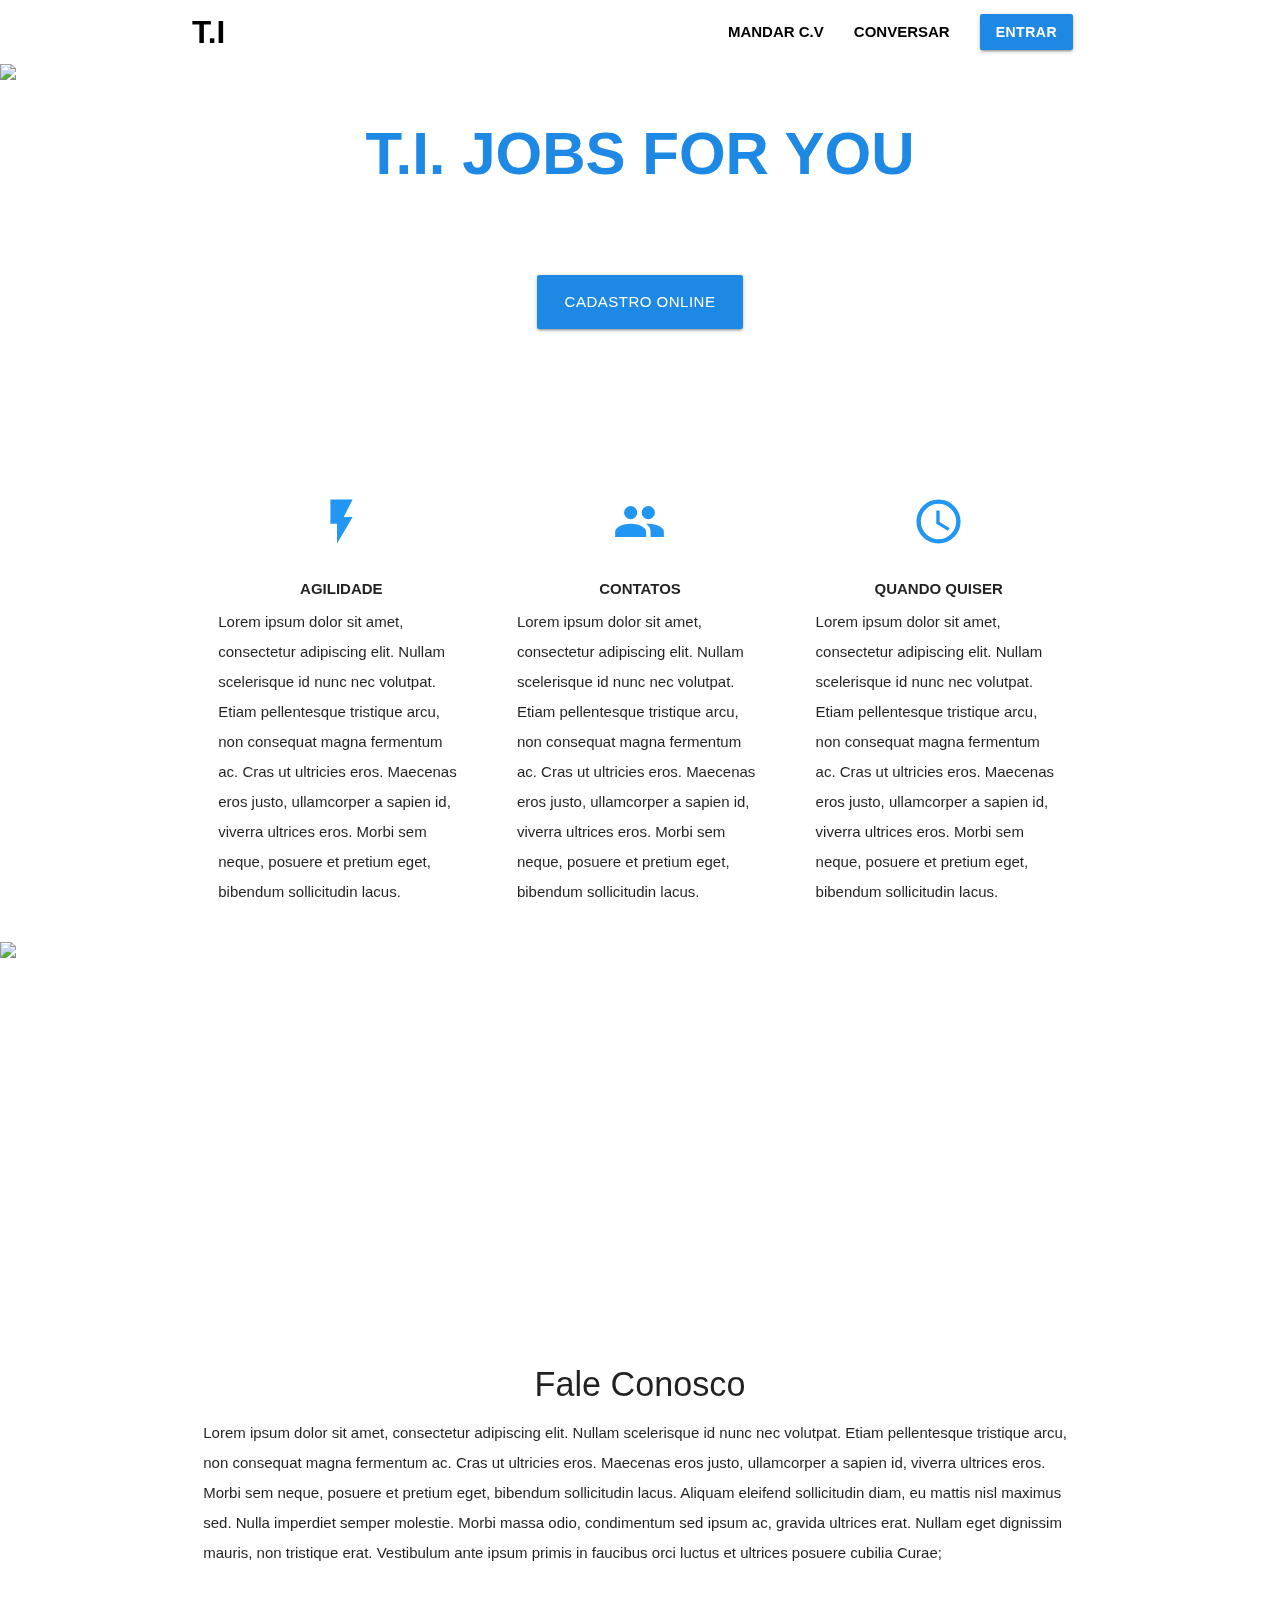
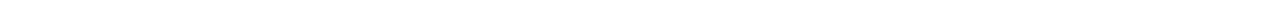
==== index.html @ fa4f4091 "Add files via upload" ====
<!DOCTYPE html>
<html>

<head>
    <!--Import Google Icon Font-->
    <link href="https://fonts.googleapis.com/icon?family=Material+Icons" rel="stylesheet">
    <!--Import materialize.css-->
    <link type="text/css" rel="stylesheet" href="css/materialize.min.css" media="screen,projection" />
    <link type="text/css" rel="stylesheet" href="css/hover.min.css" media="screen,projection">
    <link type="text/css" rel="stylesheet" href="css/estilo.css" media="screen,projection" />
    <link type="text/css" rel="stylesheet" href="css/animate.css" media="screen,projection" />
    <title>T.I. JOBS 4 YOU</title>
    <!--Let browser know website is optimized for mobile-->
    <meta name="viewport" content="width=device-width, initial-scale=1.0" />
</head>

<body >

    <div id="pc-tablet" class="hide-on-med-and-down">
        <nav class=" transparent">
            <div class="nav-wrapper container">
                <a href="#inicial" class="brand-logo black-text scroll">T.I</a>
                <ul id="nav-mobile" class="right">
                    <li>
                        <a href="#mandarCV" class="black-text scroll">mandar c.v</a>
                    </li>
                    <li>
                        <a href="#conversar" class="black-text scroll">conversar</a>
                    </li>
                    <li>
                        <a href="#modal1" class="waves-effect waves-light btn blue darken-1 hvr-grow modal-trigger">entrar</a>
                    </li>
                </ul>
            </div>
        </nav>
 <div id="index-banner" class="parallax-container">
    <div class="section no-pad-bot">
      <div class="container">
        <br><br>
        <h1 class="header center blue-text text-darken-1">T.I. JOBS FOR YOU</h1>
        <div class="row center">
          <h5 class="header col s12 light">O melhor site de procura de empregos na área de T.I.</h5>
        </div>
        <div class="row center">
          <a href="#" id="download-button" class="btn-large waves-effect waves-light blue darken-1">Cadastro online</a>
        </div>
        <br><br>

      </div>
    </div>
    <div class="parallax"><img src="https://images.pexels.com/photos/326424/pexels-photo-326424.jpeg?auto=compress&cs=tinysrgb&dpr=2&h=650&w=940"></div>
  </div>


  <div class="container">
    <div class="section">

      <!--   Icon Section   -->
      <div class="row">
        <div class="col s12 m4">
          <div class="icon-block">
            <h2 class="center blue-text"><i class="material-icons">flash_on</i></h2>
            <h5 class="center">Agilidade</h5>

            <p class="light">Lorem ipsum dolor sit amet, consectetur adipiscing elit. Nullam scelerisque id nunc nec volutpat. Etiam pellentesque tristique arcu, non consequat magna fermentum ac. Cras ut ultricies eros. Maecenas eros justo, ullamcorper a sapien id, viverra ultrices eros. Morbi sem neque, posuere et pretium eget, bibendum sollicitudin lacus.</p>
          </div>
        </div>

        <div class="col s12 m4">
          <div class="icon-block">
            <h2 class="center blue-text"><i class="material-icons">group</i></h2>
            <h5 class="center">Contatos</h5>

            <p class="light">Lorem ipsum dolor sit amet, consectetur adipiscing elit. Nullam scelerisque id nunc nec volutpat. Etiam pellentesque tristique arcu, non consequat magna fermentum ac. Cras ut ultricies eros. Maecenas eros justo, ullamcorper a sapien id, viverra ultrices eros. Morbi sem neque, posuere et pretium eget, bibendum sollicitudin lacus.</p>
          </div>
        </div>

        <div class="col s12 m4">
          <div class="icon-block">
            <h2 class="center blue-text"><i class="material-icons">access_time</i></h2>
            <h5 class="center">Quando quiser</h5>

            <p class="light">Lorem ipsum dolor sit amet, consectetur adipiscing elit. Nullam scelerisque id nunc nec volutpat. Etiam pellentesque tristique arcu, non consequat magna fermentum ac. Cras ut ultricies eros. Maecenas eros justo, ullamcorper a sapien id, viverra ultrices eros. Morbi sem neque, posuere et pretium eget, bibendum sollicitudin lacus.</p>
          </div>
        </div>
      </div>

    </div>
  </div>


  <div class="parallax-container valign-wrapper">
    <div class="parallax"><img src="https://images.pexels.com/photos/461077/pexels-photo-461077.jpeg?auto=compress&cs=tinysrgb&dpr=2&h=650&w=940"></div>
  </div>

  <div class="container">
    <div class="section">

      <div class="row">
        <div class="col s12 center">
          <h3><i class="mdi-content-send brown-text"></i></h3>
          <h4>Fale Conosco</h4>
          <p class="left-align light">Lorem ipsum dolor sit amet, consectetur adipiscing elit. Nullam scelerisque id nunc nec volutpat. Etiam pellentesque tristique arcu, non consequat magna fermentum ac. Cras ut ultricies eros. Maecenas eros justo, ullamcorper a sapien id, viverra ultrices eros. Morbi sem neque, posuere et pretium eget, bibendum sollicitudin lacus. Aliquam eleifend sollicitudin diam, eu mattis nisl maximus sed. Nulla imperdiet semper molestie. Morbi massa odio, condimentum sed ipsum ac, gravida ultrices erat. Nullam eget dignissim mauris, non tristique erat. Vestibulum ante ipsum primis in faucibus orci luctus et ultrices posuere cubilia Curae;</p>
        </div>
      </div>

    </div>
  </div>



    </div>
    <div id="mobile" class="hide-on-med-and-up gradiente">
        <nav class=" transparent">
            <div class="nav-wrapper">
                <a href="#" class="brand-logo center">t.i.</a>
            </div>
        </nav>
        <div class="row">
            <div class="col s12">
                <br>
                <h1 class="white-text center">
                    Ache a vaga
                    <br>de emprego perfeita para você !
                </h1>
                <div class="center">
                    <a href="#modal1" class=" modal-trigger waves-effect waves-light btn btn-large white blue-text text-darken-1">entrar</a>
                </div>

            </div>
            <div class="container center white-text" style="position: fixed;bottom: 0px; width: 100%">
                © 2018 lab app
            </div>

        </div>
    </div>
    <div id="modal1" class="modal center white">
        <div class="modal-content container">
            <form class="col">
                <div class="row">
                    <div class="input-field col s12">
                        <input id="txtEmail" type="email" class="validate">
                        <label for="txtEmail" class="none">Email</label>
                    </div>
                    <div class="input-field col s12">
                        <input id="txtSenha" type="password" class="validate">
                        <label for="txtSenha" class="none">Senha</label>
                    </div>
                </div>
                <a class="btn waves-effect waves-light blue darken-1" href="view/usuario.html" type="submit" name="action" >entre </a>
            </form>
            <br>
            <br>
        </div>
    </div>

    <script type="text/javascript" src="https://code.jquery.com/jquery-3.3.1.min.js"></script>
    <script type="text/javascript" src="js/materialize.min.js"></script>
    <script type="text/javascript" src="js/app.js"></script>
</body>

</html>
---- css/estilo.css ----
h1,h3,h5,h6,nav{text-transform:uppercase}*,footer.page-footer{margin:0}h1,nav{font-weight:bolder}#conversar,#mandarCV{position:relative;z-index:100}*{padding:0}nav{-webkit-box-shadow:0 0 0;-moz-box-shadow:0 0 0;box-shadow:0 0 0;z-index:1000}h1{font-size:60px}span{font-weight:lighter;font-size:25px;text-transform:none}.bold,h3,h5,h6{font-weight:bolder}@media only screen and (max-width:420px){h1,span{font-size:35px}.pfvrdeus{position:relative;left:2vw}}#mandarCV{opacity:1.2;top:90px}#conversar img,#mandarCV img{height:66.5vh;left:11px;margin:0;position:relative;padding:0}#conversar{opacity:1.9;top:130px}#mobile{height:100vh}h3{font-size:30px}h5{font-size:15px}h6{font-size:12.5px}.normal{font-weight:400;font-size:20px}.fadeIn{-webkit-animation-name:fadeIn;animation-name:fadeIn}p{line-height:2rem}.sidenav-trigger{color:#26a69a}.parallax-container{min-height:380px;line-height:0;height:auto;color:rgba(255,255,255,.9)}.parallax-container .section{width:100%}@media only screen and (max-width :992px){.parallax-container .section{position:absolute;top:40%}#index-banner .section{top:10%}}@media only screen and (max-width :600px){#index-banner .section{top:0}}.icon-block{padding:0 15px}.icon-block .material-icons{font-size:inherit}
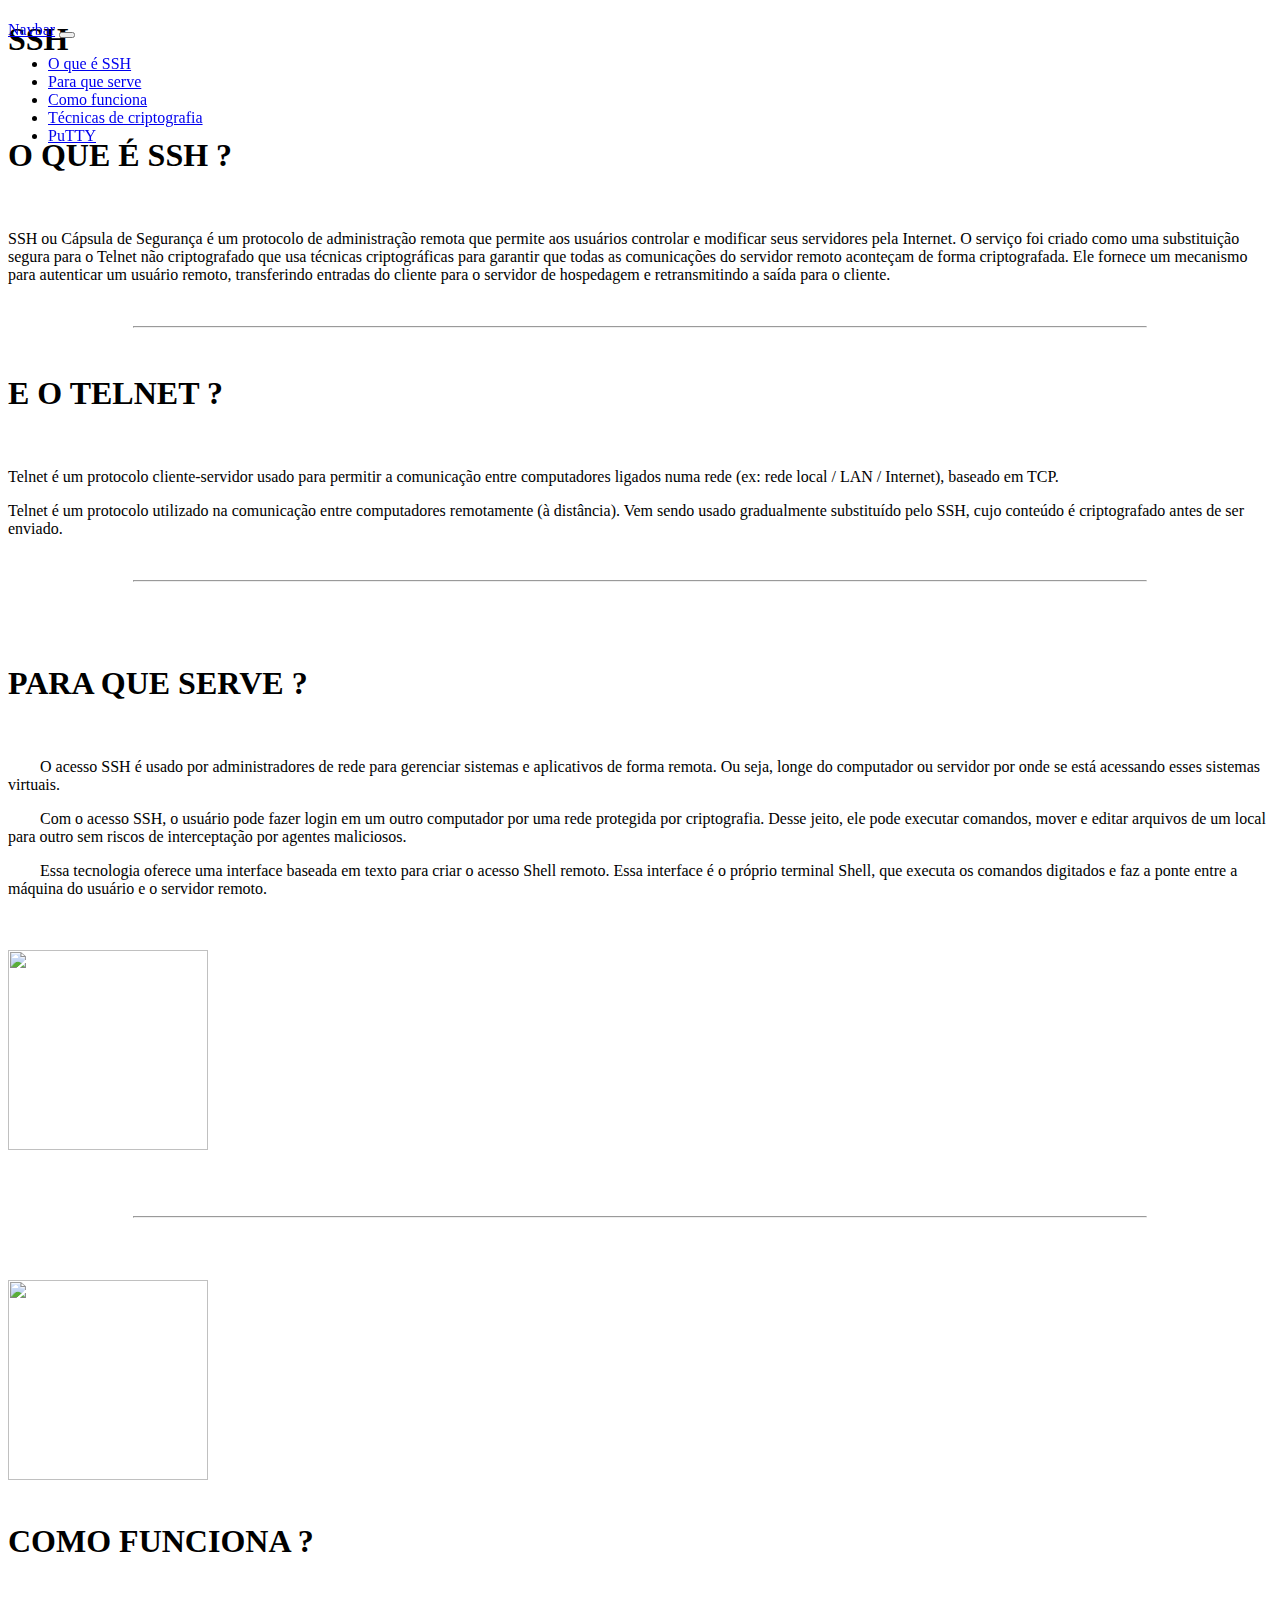
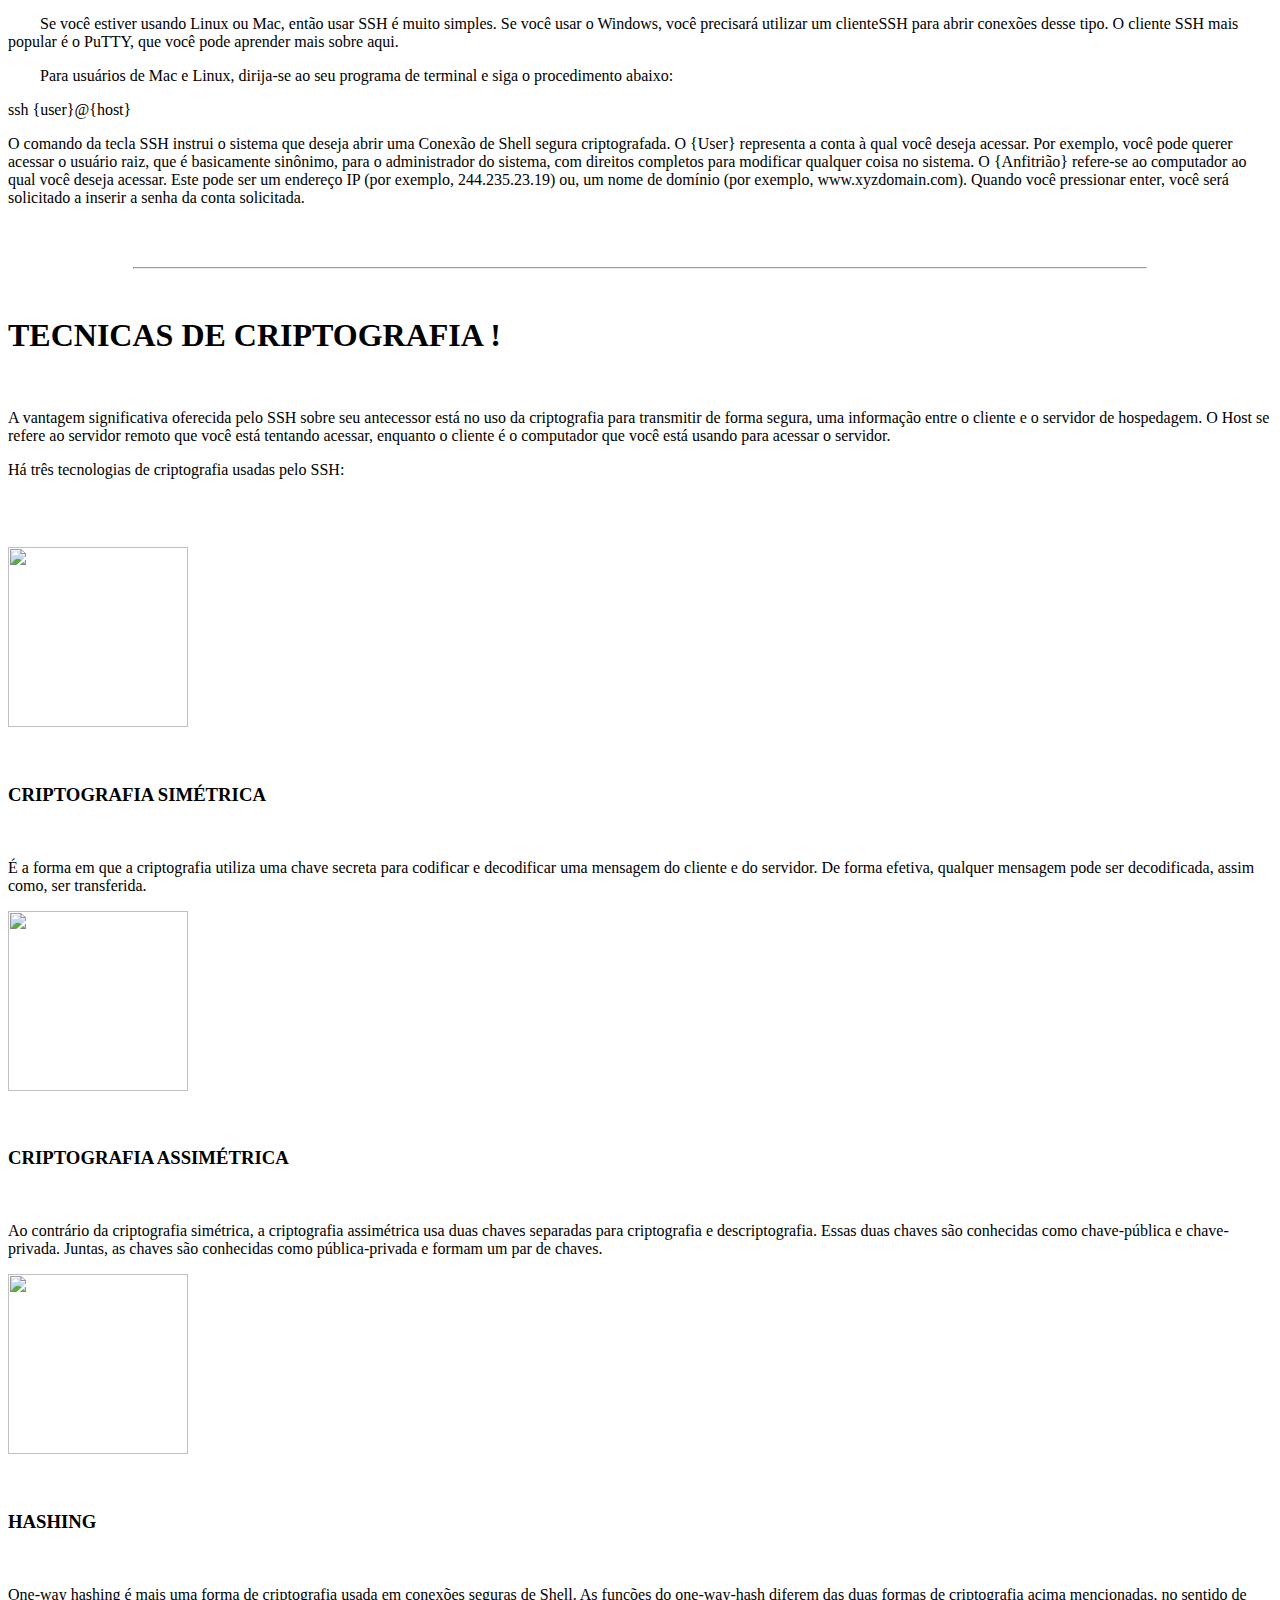
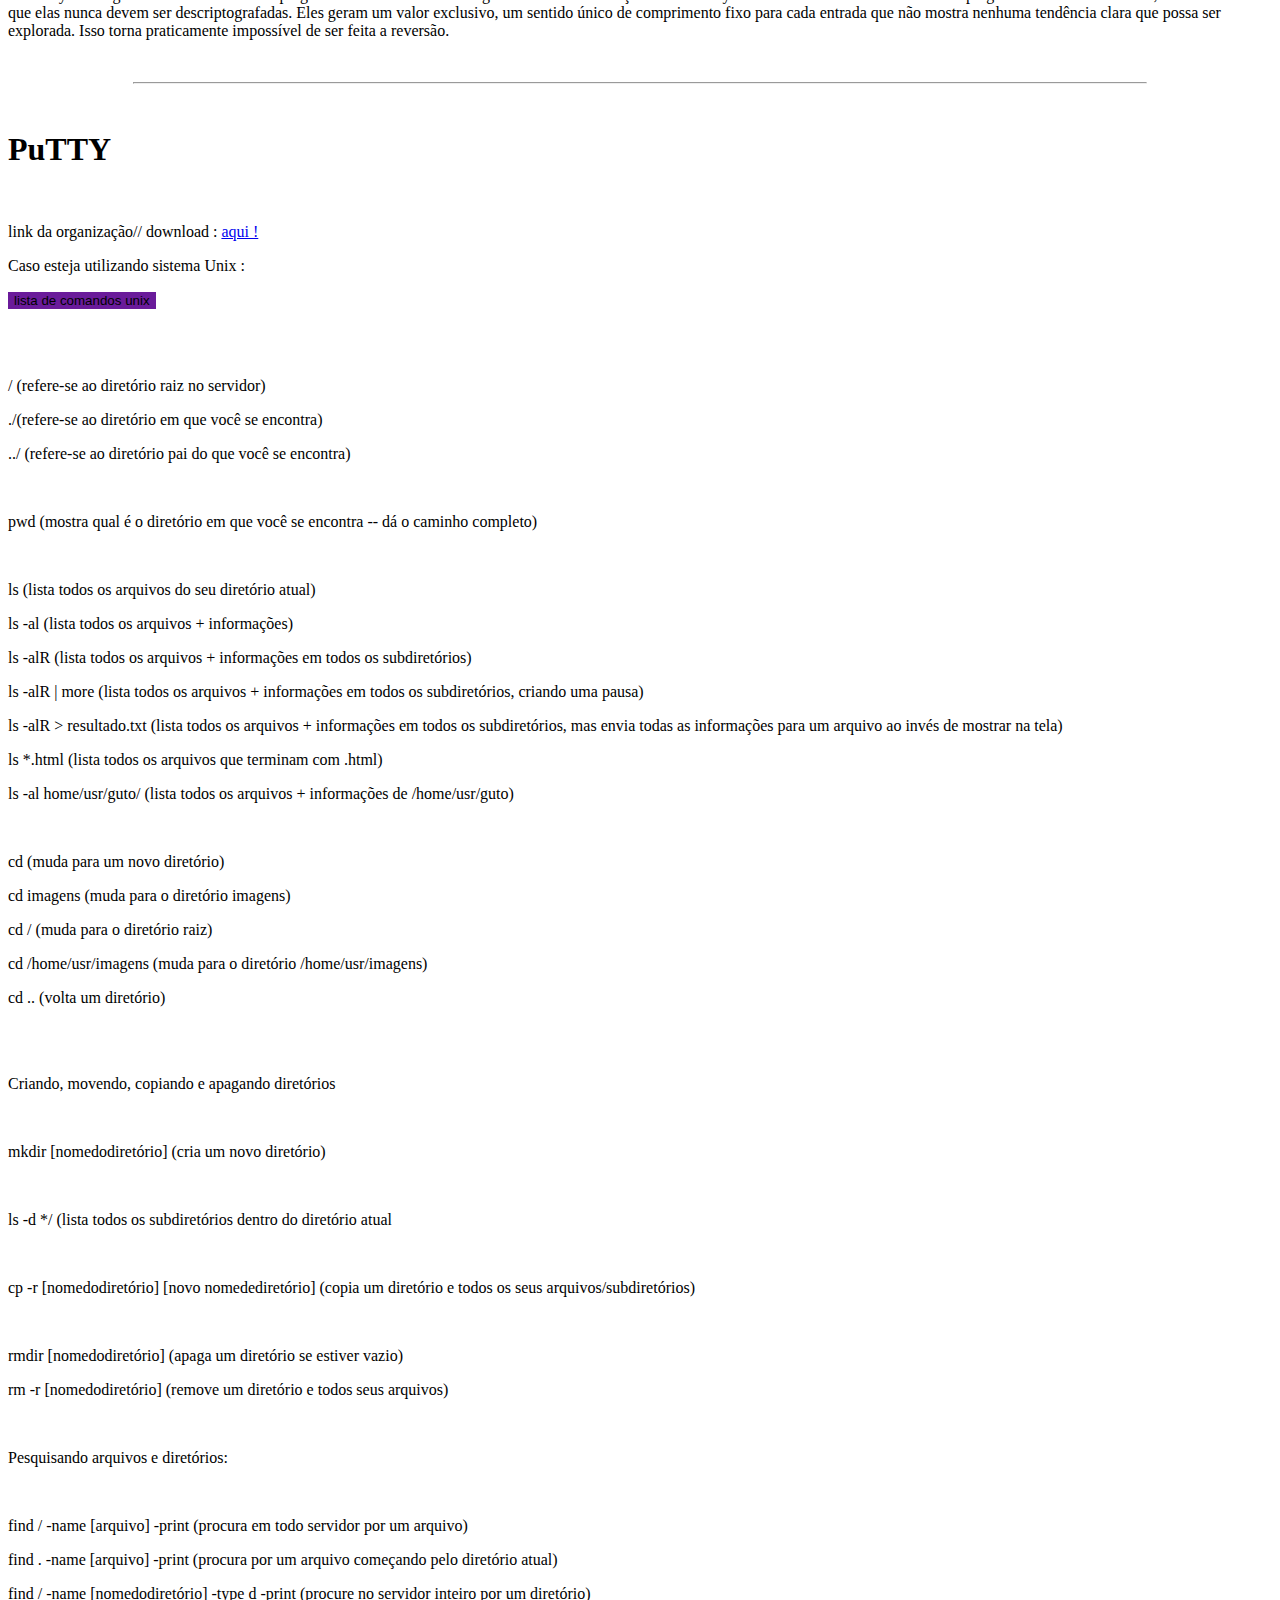
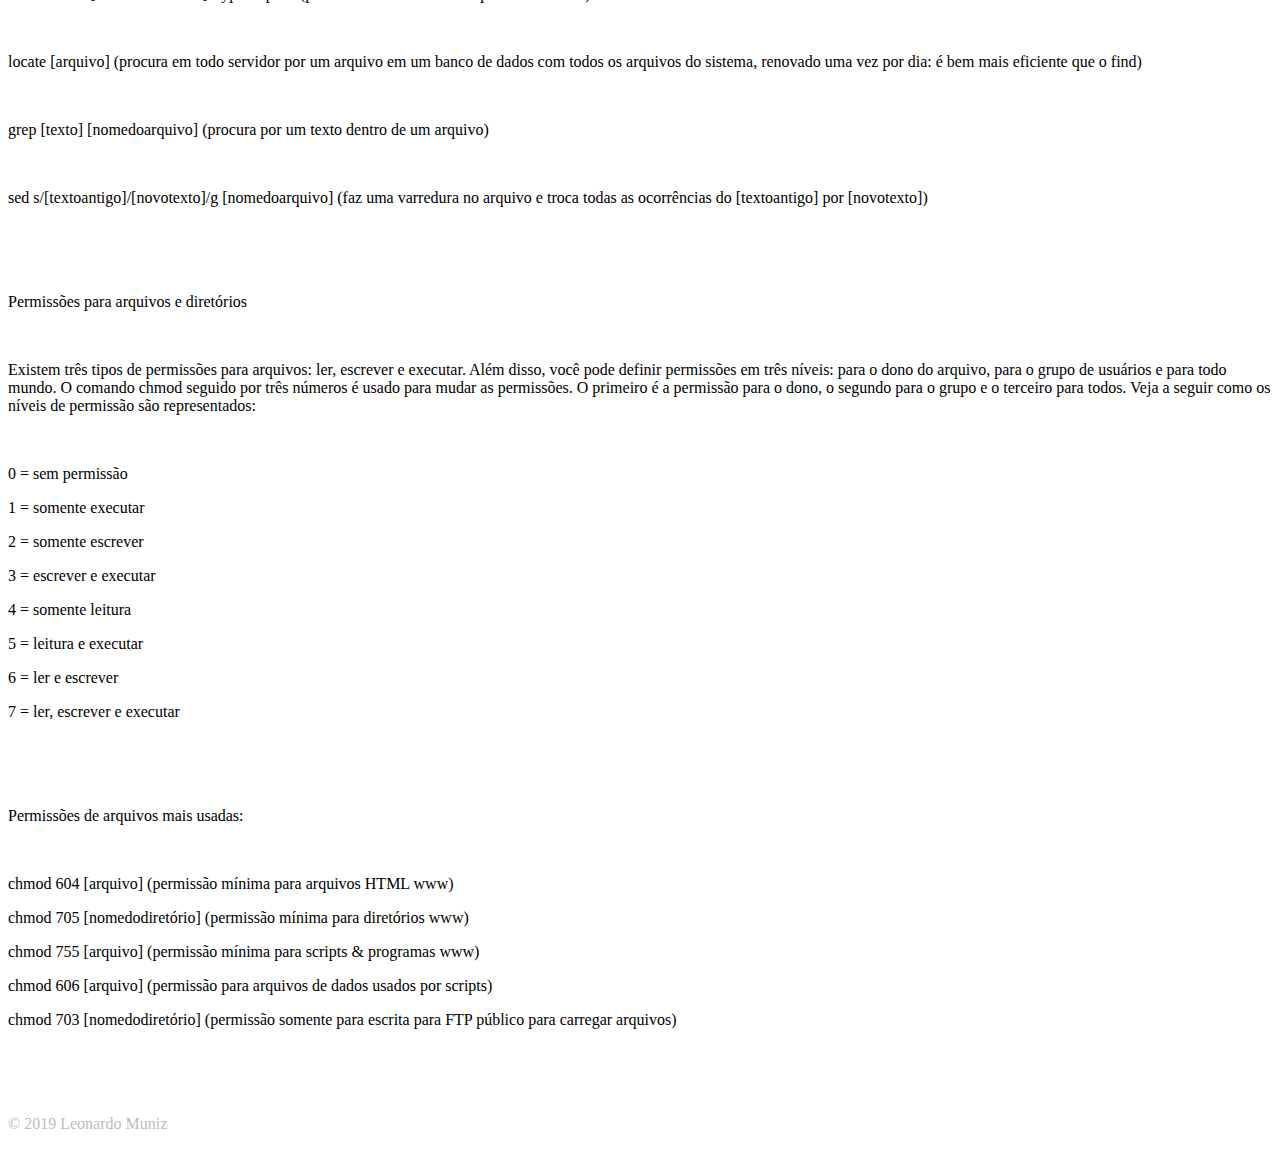
==== commit bc893125: "Update index.html" ====
--- a/index.html
+++ b/index.html
@@ -1,162 +1,292 @@
 <!DOCTYPE html>
-<html>
+<html lang="en">
+<head>
+    <meta charset="UTF-8">
+    <meta name="viewport" content="width=device-width, initial-scale=1.0">
+    <meta http-equiv="X-UA-Compatible" content="ie=edge">
+    <title>Document</title>
+    <link rel="stylesheet" href="css/index.css" >
+    <link rel="stylesheet" href="css/hover-min.css" >
 
-<head>
-    <!--Import Google Icon Font-->
-    <link href="https://fonts.googleapis.com/icon?family=Material+Icons" rel="stylesheet">
-    <!--Import materialize.css-->
-    <link type="text/css" rel="stylesheet" href="css/materialize.min.css" media="screen,projection" />
-    <link type="text/css" rel="stylesheet" href="css/hover.min.css" media="screen,projection">
-    <link type="text/css" rel="stylesheet" href="css/estilo.css" media="screen,projection" />
-    <link type="text/css" rel="stylesheet" href="css/animate.css" media="screen,projection" />
-    <title>T.I. JOBS 4 YOU</title>
-    <!--Let browser know website is optimized for mobile-->
-    <meta name="viewport" content="width=device-width, initial-scale=1.0" />
 </head>
-
-<body >
-
-    <div id="pc-tablet" class="hide-on-med-and-down">
-        <nav class=" transparent">
-            <div class="nav-wrapper container">
-                <a href="#inicial" class="brand-logo black-text scroll">T.I</a>
-                <ul id="nav-mobile" class="right">
-                    <li>
-                        <a href="#mandarCV" class="black-text scroll">mandar c.v</a>
-                    </li>
-                    <li>
-                        <a href="#conversar" class="black-text scroll">conversar</a>
-                    </li>
-                    <li>
-                        <a href="#modal1" class="waves-effect waves-light btn blue darken-1 hvr-grow modal-trigger">entrar</a>
-                    </li>
-                </ul>
-            </div>
-        </nav>
- <div id="index-banner" class="parallax-container">
-    <div class="section no-pad-bot">
-      <div class="container">
+<body>
+    <!-- inicio do menu -->
+    <nav class="navbar navbar-expand-lg navbar-light bg-light" style="position: fixed;width: 100%;z-index: 100">
+        <a class="navbar-brand" href="#">Navbar</a>
+        <button class="navbar-toggler" type="button" data-toggle="collapse" data-target="#navbarNavDropdown" aria-controls="navbarNavDropdown" aria-expanded="false" aria-label="Toggle navigation">
+            <span class="navbar-toggler-icon"></span>
+        </button>
+        <div class="collapse navbar-collapse" id="navbarNavDropdown">
+            <ul class="navbar-nav">
+                <li class="nav-item active">
+                    <a class="nav-link" href="#oqueessh">O que é SSH</a>
+                </li>
+                <li class="nav-item">
+                    <a class="nav-link" href="#praqueserve">Para que serve</a>
+                </li>
+                <li class="nav-item">
+                    <a class="nav-link" href="#comofunciona">Como funciona</a>
+                </li>
+                <li class="nav-item">
+                    <a class="nav-link" href="#criptografia">Técnicas de criptografia</a>
+                </li>
+                <li class="nav-item">
+                    <a class="nav-link" href="#putty">PuTTY</a>
+                </li>
+            </ul>
+        </div>
+    </nav>
+    <!-- fim do menu -->
+    <!-- parte de apresentação -->
+    <div class="jumbotron">
+        <div class="container">
+            <h1>SSH</h1>
+        </div>
+    </div>
+    <!-- fim da parte de apresentação -->
+    <!-- explicação de o que é SSH -->
+    <div class="container">
         <br><br>
-        <h1 class="header center blue-text text-darken-1">T.I. JOBS FOR YOU</h1>
-        <div class="row center">
-          <h5 class="header col s12 light">O melhor site de procura de empregos na área de T.I.</h5>
-        </div>
-        <div class="row center">
-          <a href="#" id="download-button" class="btn-large waves-effect waves-light blue darken-1">Cadastro online</a>
-        </div>
-        <br><br>
-
-      </div>
+        <div id="oqueessh">
+            <h1 class="text-center font-weight-bold laranja"><span class="hvr-grow">O QUE É SSH </span> <span class="roxo hvr-buzz">?</span></h1>
+            <br>
+            <p class="text-center">
+                SSH ou Cápsula de Segurança é um protocolo de administração remota que permite aos usuários controlar e modificar seus servidores pela 
+                Internet. O serviço foi criado como uma substituição segura para o Telnet não criptografado que usa técnicas criptográficas para garantir 
+                que todas as comunicações do servidor remoto aconteçam de forma criptografada. Ele fornece um mecanismo para autenticar um usuário remoto, 
+                transferindo entradas do cliente para o servidor de hospedagem e retransmitindo a saída para o cliente.
+            </p>    
+        </div>
+        <!-- fim da explicação de o que é SSH -->
+        <br>
+        <hr style="width: 80%">    
+        <br>
+        <h1 class="text-center font-weight-bold laranja"><span class="hvr-grow">E O TELNET</span> <span class="roxo hvr-buzz">?</span></h1>
+        <br>
+        <p class="text-center">
+            Telnet é um protocolo cliente-servidor usado para permitir a comunicação entre computadores ligados numa rede (ex:  rede local / LAN / Internet), baseado em TCP.
+        </p>
+        <p class="text-center">
+            Telnet é um protocolo utilizado na comunicação entre computadores remotamente (à distância). Vem sendo usado gradualmente substituído pelo SSH, cujo conteúdo é criptografado antes de ser enviado.        
+        </p> 
+        <br>
+        <hr style="width: 80%">    
+        <br>
+        <!-- explicação para o que serve SSH -->
+        <div class="row" id="praqueserve">
+            <div class="col-sm">
+                <br><br>
+                <h1 class="text-center font-weight-bold laranja"><span class="hvr-grow">PARA QUE SERVE</span> <span class="roxo hvr-buzz">?</span></h1>
+                <br>
+                <p>
+                    &emsp;&emsp;O acesso SSH é usado por administradores de rede para gerenciar sistemas e aplicativos de forma remota. Ou seja, 
+                    longe do computador ou servidor por onde se está acessando esses sistemas virtuais.
+                </p>
+                <p>
+                    &emsp;&emsp;Com o acesso SSH, o usuário pode fazer login em um outro computador por uma rede protegida por criptografia. 
+                    Desse jeito, ele pode executar comandos, mover e editar arquivos de um local para outro sem riscos de interceptação por 
+                    agentes maliciosos.
+                </p>
+                <p>
+                    &emsp;&emsp;Essa tecnologia oferece uma interface baseada em texto para criar o acesso Shell remoto. Essa interface é 
+                    o próprio terminal Shell, que executa os comandos digitados e faz a ponte entre a máquina do usuário e o servidor remoto.
+                </p>
+            </div>
+            <div class="col-sm">
+                <br><br><span class="hvr-buzz-out"><img src="img/serve.svg" alt="" height="200" width="200"/></span>
+            </div> <!-- imagem ilustrando a situação -->
+        </div>
+        <!-- fim da explicação -->
+        <!-- explicação como funciona SSH -->
+        <br>
+        <div class="row" id="comofunciona">
+            <br><br>
+            <hr style="width: 80%">  
+            <br>
+            <div class="col-sm"><br><br><span class="hvr-pop"><img src="img/func.svg" alt="" height="200" width="200"></span></div> <!-- imagem ilustrando a situação -->
+            <div class="col-sm">
+                <br>
+                <h1 class="text-center font-weight-bold laranja"><span class="hvr-grow">COMO FUNCIONA</span> <span class="roxo hvr-buzz">?</span></h1>
+                <br>
+                <p>
+                    &emsp;&emsp;Se você estiver usando Linux ou Mac, então usar SSH é muito simples. Se você usar o Windows, 
+                    você precisará utilizar um clienteSSH para abrir conexões desse tipo. O cliente SSH mais popular é o PuTTY, 
+                    que você pode aprender mais sobre aqui.
+                </p>
+                <p>&emsp;&emsp;Para usuários de Mac e Linux, dirija-se ao seu programa de terminal e siga o procedimento abaixo:</p>
+                <p><span  class="text-cente font-weight-bold roxo">ssh {user}@{host}</span></p>          
+            </div>
+            <div class="row">
+                <div class="col-sm">
+                    <p class="text-center">
+                        O comando da tecla SSH instrui o sistema que deseja abrir uma Conexão de Shell segura criptografada.
+                        O {User} representa a conta à qual você deseja acessar. Por exemplo, você pode querer acessar o usuário raiz, 
+                        que é basicamente sinônimo, para o administrador do sistema, com direitos completos para modificar qualquer 
+                        coisa no sistema. O {Anfitrião} refere-se ao computador ao qual você deseja acessar. Este pode ser um endereço 
+                        IP (por exemplo, 244.235.23.19) ou, um nome de domínio (por exemplo, www.xyzdomain.com). 
+                        Quando você pressionar enter, você será solicitado a inserir a senha da conta solicitada. 
+                    </p>
+                </div>
+            </div>
+        </div>
+        <br>
+        <!-- fim da explicação -->
+        <!-- tecnicas diferentes para criptografia -->
+        <div id="criptografia">
+            <br>
+            <hr style="width: 80%">    
+            <br>
+            <h1 class="text-center font-weight-bold laranja"><span class="hvr-grow">TECNICAS DE CRIPTOGRAFIA</span> <span class="roxo hvr-buzz"> !</span></h1>
+            <br>
+            <p class="text-center">
+                A vantagem significativa oferecida pelo SSH sobre seu antecessor está no uso da criptografia para transmitir de forma segura, 
+                uma informação entre o cliente e o servidor de hospedagem. O Host se refere ao servidor remoto que você está tentando acessar, 
+                enquanto o cliente é o computador que você está usando para acessar o servidor.
+            </p>
+            <p class="text-center">
+                Há três tecnologias de criptografia usadas pelo SSH:
+            </p>
+            <br><br>
+            <div class="row">
+                <div class="col-sm">
+                    <p class="text-center"><span class="hvr-wobble-to-bottom-right"><img src="img/simetrica.svg" alt="" height="180" width="180"></span></p><br>
+                    <h3 class="text-center roxo font-weight-bold"><span class="hvr-bounce-in">CRIPTOGRAFIA SIMÉTRICA</span></h3><br>
+                    <p class="text-center">
+                        É a forma em que a criptografia utiliza uma chave secreta para codificar e decodificar  uma mensagem do cliente e do servidor. 
+                        De forma efetiva, qualquer mensagem pode ser decodificada, assim como, ser transferida.
+                    </p>
+                </div>
+                <div class="col-sm">
+                    <p class="text-center"><span class="hvr-wobble-vertical"><img src="img/assimetrica.svg" alt="" height="180" width="180"></span></p><br>
+                    <h3 class="text-center roxo font-weight-bold"><span class="hvr-bounce-in">CRIPTOGRAFIA ASSIMÉTRICA</span></h3><br>
+                    <p class="text-center">
+                        Ao contrário da criptografia simétrica, a criptografia assimétrica usa duas chaves separadas para criptografia e 
+                        descriptografia. Essas duas chaves são conhecidas como chave-pública e chave-privada. Juntas, as chaves são conhecidas 
+                        como pública-privada e formam um par de chaves.
+                    </p>
+                </div>
+                <div class="col-sm">
+                    <p class="text-center"><span class="hvr-wobble-to-top-right"><img src="img/hashing.svg" alt="" height="180" width="180"></span></p><br>
+                    <h3 class="text-center roxo font-weight-bold"><span class="hvr-bounce-in">HASHING</span></h3><br>
+                    <p class="text-center">
+                        One-way hashing é mais uma forma de criptografia usada em conexões seguras de Shell.  
+                        As funções do one-way-hash diferem das duas formas de criptografia acima mencionadas, 
+                        no sentido de que elas nunca devem ser descriptografadas. Eles geram um valor exclusivo, 
+                        um sentido único de comprimento fixo para cada entrada que não mostra nenhuma tendência 
+                        clara que possa ser explorada. Isso torna praticamente impossível de ser feita a reversão.
+                    </p>
+                </div>
+            </div>
+       </div>
+       <div id="putty">
+            <br>
+            <hr style="width: 80%">    
+            <br>
+            <h1 class="text-center font-weight-bold"><span class="hvr-grow">PuTTY</span></h1>
+            <br>
+            <p class="text-center">
+                link da organização// download : <a href="https://www.putty.org/" class="text-center font-weight-bold roxo" > aqui !</a>
+            </p>
+            <p class="text-center">Caso esteja utilizando sistema Unix :</p>
+            <p class="text-center">
+                <button type="button" class="btn btn-primary " data-toggle="modal" data-target="#exampleModal" style="background-color: #6a1b9a; border: 0">
+                    lista de comandos unix
+                </button>
+            </p>
+            <br>
+            <br>
+       </div>
+        <!-- Modal -->
+        <div class="modal fade" id="exampleModal" tabindex="-1" role="dialog" aria-labelledby="exampleModalLabel" aria-hidden="true">
+            <div class="modal-dialog" role="document">
+                <div class="modal-content">
+                    <div class="modal-body">
+                        <p> <span class="roxo font-weight-bold">/</span> (refere-se ao diretório raiz no servidor)</p>
+                        <p> <span class="roxo font-weight-bold">./</span>(refere-se ao diretório em que você se encontra)</p>
+                        <p> <span class="roxo font-weight-bold">../</span> (refere-se ao diretório pai do que você se encontra)</p>
+                        <br>    
+                        <p> <span class="roxo font-weight-bold">pwd</span> (mostra qual é o diretório em que você se encontra -- dá o caminho completo)</p>
+                        <br> 
+                        <p> <span class="roxo font-weight-bold">ls</span> (lista todos os arquivos do seu diretório atual)</p>
+                        <p> <span class="roxo font-weight-bold">ls -al</span> (lista todos os arquivos + informações)</p>
+                        <p> <span class="roxo font-weight-bold">ls -alR</span> (lista todos os arquivos + informações em todos os subdiretórios)</p>
+                        <p> <span class="roxo font-weight-bold">ls -alR | more</span> (lista todos os arquivos + informações em todos os subdiretórios, criando uma pausa)</p>
+                        <p> <span class="roxo font-weight-bold">ls -alR > resultado.txt</span> (lista todos os arquivos + informações em todos os subdiretórios, mas envia todas as informações para um arquivo ao invés de mostrar na tela)</p>
+                        <p> <span class="roxo font-weight-bold">ls *.html</span> (lista todos os arquivos que terminam com .html)</p>
+                        <p> <span class="roxo font-weight-bold">ls -al home/usr/guto/</span> (lista todos os arquivos + informações de /home/usr/guto)</p>
+                        <br>      
+                        <p> <span class="roxo font-weight-bold">cd</span> (muda para um novo diretório)</p>
+                        <p> <span class="roxo font-weight-bold">cd imagens</span> (muda para o diretório imagens)</p>
+                        <p> <span class="roxo font-weight-bold">cd /</span> (muda para o diretório raiz)</p>
+                        <p> <span class="roxo font-weight-bold">cd /home/usr/imagens</span> (muda para o diretório /home/usr/imagens)</p>
+                        <p> <span class="roxo font-weight-bold">cd ..</span> (volta um diretório)</p>
+                        <br>
+                        <br> 
+                        <p>Criando, movendo, copiando e apagando diretórios</p>
+                        <br>
+                        <p> <span class="roxo font-weight-bold">mkdir</span> [nomedodiretório] (cria um novo diretório)</p>
+                        <br>
+                        <p> <span class="roxo font-weight-bold">ls -d */</span> (lista todos os subdiretórios dentro do diretório atual</p>
+                        <br>
+                        <p> <span class="roxo font-weight-bold">cp -r</span> [nomedodiretório] [novo nomedediretório] (copia um diretório e todos os seus arquivos/subdiretórios)</p>
+                        <br>
+                        <p> <span class="roxo font-weight-bold">rmdir</span> [nomedodiretório] (apaga um diretório se estiver vazio)</p>
+                        <p> <span class="roxo font-weight-bold">rm -r</span> [nomedodiretório] (remove um diretório e todos seus arquivos)</p>
+                        <br>
+                        <p>Pesquisando arquivos e diretórios:</p>
+                        <br>
+                        <p> <span class="roxo font-weight-bold">find / -name</span> [arquivo] <span class="roxo font-weight-bold">-print</span> (procura em todo servidor por um arquivo)</p>
+                        <p> <span class="roxo font-weight-bold">find . -name</span> [arquivo] <span class="roxo font-weight-bold">-print</span> (procura por um arquivo começando pelo diretório atual)</p>
+                        <p> <span class="roxo font-weight-bold">find / -name</span> [nomedodiretório] <span class="roxo font-weight-bold">-type d -print</span> (procure no servidor inteiro por um diretório)</p>
+                        <br>    
+                        <p>
+                            <span class="roxo font-weight-bold">locate</span> [arquivo] (procura em todo servidor por um arquivo em um banco de dados com todos os arquivos do sistema, renovado uma vez por dia: 
+                            é bem mais eficiente que o find)
+                        </p>
+                        <br>     
+                        <p> <span class="roxo font-weight-bold">grep</span> [texto] [nomedoarquivo] (procura por um texto dentro de um arquivo)</p>
+                        <br>      
+                        <p> <span class="roxo font-weight-bold">sed s/</span>[textoantigo]<span class="roxo font-weight-bold">/</span>[novotexto]<span class="roxo font-weight-bold">/g</span> [nomedoarquivo] (faz uma varredura no arquivo e troca todas as ocorrências do [textoantigo] por [novotexto])</p>
+                        <br>
+                        <br>
+                        <br>
+                        <p>Permissões para arquivos e diretórios</p>
+                        <br>
+                        <p>
+                            Existem três tipos de permissões para arquivos: <span class="roxo font-weight-bold">ler</span>, <span class="roxo font-weight-bold">escrever</span> e <span class="roxo font-weight-bold">executar</span>. Além disso, você pode definir permissões em três níveis: 
+                            para o dono do arquivo, para o grupo de usuários e para todo mundo. O comando chmod seguido por três números é usado para mudar as permissões. 
+                            O primeiro é a permissão para o dono, o segundo para o grupo e o terceiro para todos. Veja a seguir como os níveis de permissão são representados:
+                        </p>
+                        <br>     
+                        <p>0 = sem permissão</p>
+                        <p>1 = somente executar</p>
+                        <p>2 = somente escrever</p>
+                        <p>3 = escrever e executar</p>
+                        <p>4 = somente leitura</p>
+                        <p>5 = leitura e executar</p>
+                        <p>6 = ler e escrever</p>
+                        <p>7 = ler, escrever e executar</p>
+                        <br>      
+                        <br>         
+                        <br>   
+                        <p><span class="roxo font-weight-bold">Permissões de arquivos mais usadas:</span></p>
+                        <br>
+                        <p><span class="roxo font-weight-bold">chmod 604</span> [arquivo] (permissão mínima para arquivos HTML www)</p>
+                        <p><span class="roxo font-weight-bold">chmod 705</span> [nomedodiretório] (permissão mínima para diretórios www)</p>
+                        <p><span class="roxo font-weight-bold">chmod 755</span> [arquivo] (permissão mínima para scripts & programas www)</p>
+                        <p><span class="roxo font-weight-bold">chmod 606</span> [arquivo] (permissão para arquivos de dados usados por scripts)</p>
+                        <p><span class="roxo font-weight-bold">chmod 703</span> [nomedodiretório] (permissão somente para escrita para FTP público para carregar arquivos)</p>
+                        <br>
+                    </div>
+                </div>
+            </div>
+        </div>      
     </div>
-    <div class="parallax"><img src="https://images.pexels.com/photos/326424/pexels-photo-326424.jpeg?auto=compress&cs=tinysrgb&dpr=2&h=650&w=940"></div>
-  </div>
-
-
-  <div class="container">
-    <div class="section">
-
-      <!--   Icon Section   -->
-      <div class="row">
-        <div class="col s12 m4">
-          <div class="icon-block">
-            <h2 class="center blue-text"><i class="material-icons">flash_on</i></h2>
-            <h5 class="center">Agilidade</h5>
-
-            <p class="light">Lorem ipsum dolor sit amet, consectetur adipiscing elit. Nullam scelerisque id nunc nec volutpat. Etiam pellentesque tristique arcu, non consequat magna fermentum ac. Cras ut ultricies eros. Maecenas eros justo, ullamcorper a sapien id, viverra ultrices eros. Morbi sem neque, posuere et pretium eget, bibendum sollicitudin lacus.</p>
-          </div>
-        </div>
-
-        <div class="col s12 m4">
-          <div class="icon-block">
-            <h2 class="center blue-text"><i class="material-icons">group</i></h2>
-            <h5 class="center">Contatos</h5>
-
-            <p class="light">Lorem ipsum dolor sit amet, consectetur adipiscing elit. Nullam scelerisque id nunc nec volutpat. Etiam pellentesque tristique arcu, non consequat magna fermentum ac. Cras ut ultricies eros. Maecenas eros justo, ullamcorper a sapien id, viverra ultrices eros. Morbi sem neque, posuere et pretium eget, bibendum sollicitudin lacus.</p>
-          </div>
-        </div>
-
-        <div class="col s12 m4">
-          <div class="icon-block">
-            <h2 class="center blue-text"><i class="material-icons">access_time</i></h2>
-            <h5 class="center">Quando quiser</h5>
-
-            <p class="light">Lorem ipsum dolor sit amet, consectetur adipiscing elit. Nullam scelerisque id nunc nec volutpat. Etiam pellentesque tristique arcu, non consequat magna fermentum ac. Cras ut ultricies eros. Maecenas eros justo, ullamcorper a sapien id, viverra ultrices eros. Morbi sem neque, posuere et pretium eget, bibendum sollicitudin lacus.</p>
-          </div>
-        </div>
-      </div>
-
-    </div>
-  </div>
-
-
-  <div class="parallax-container valign-wrapper">
-    <div class="parallax"><img src="https://images.pexels.com/photos/461077/pexels-photo-461077.jpeg?auto=compress&cs=tinysrgb&dpr=2&h=650&w=940"></div>
-  </div>
-
-  <div class="container">
-    <div class="section">
-
-      <div class="row">
-        <div class="col s12 center">
-          <h3><i class="mdi-content-send brown-text"></i></h3>
-          <h4>Fale Conosco</h4>
-          <p class="left-align light">Lorem ipsum dolor sit amet, consectetur adipiscing elit. Nullam scelerisque id nunc nec volutpat. Etiam pellentesque tristique arcu, non consequat magna fermentum ac. Cras ut ultricies eros. Maecenas eros justo, ullamcorper a sapien id, viverra ultrices eros. Morbi sem neque, posuere et pretium eget, bibendum sollicitudin lacus. Aliquam eleifend sollicitudin diam, eu mattis nisl maximus sed. Nulla imperdiet semper molestie. Morbi massa odio, condimentum sed ipsum ac, gravida ultrices erat. Nullam eget dignissim mauris, non tristique erat. Vestibulum ante ipsum primis in faucibus orci luctus et ultrices posuere cubilia Curae;</p>
-        </div>
-      </div>
-
-    </div>
-  </div>
-
-
-
-    </div>
-    <div id="mobile" class="hide-on-med-and-up gradiente">
-        <nav class=" transparent">
-            <div class="nav-wrapper">
-                <a href="#" class="brand-logo center">t.i.</a>
-            </div>
-        </nav>
-        <div class="row">
-            <div class="col s12">
-                <br>
-                <h1 class="white-text center">
-                    Ache a vaga
-                    <br>de emprego perfeita para você !
-                </h1>
-                <div class="center">
-                    <a href="#modal1" class=" modal-trigger waves-effect waves-light btn btn-large white blue-text text-darken-1">entrar</a>
-                </div>
-
-            </div>
-            <div class="container center white-text" style="position: fixed;bottom: 0px; width: 100%">
-                © 2018 lab app
-            </div>
-
-        </div>
-    </div>
-    <div id="modal1" class="modal center white">
-        <div class="modal-content container">
-            <form class="col">
-                <div class="row">
-                    <div class="input-field col s12">
-                        <input id="txtEmail" type="email" class="validate">
-                        <label for="txtEmail" class="none">Email</label>
-                    </div>
-                    <div class="input-field col s12">
-                        <input id="txtSenha" type="password" class="validate">
-                        <label for="txtSenha" class="none">Senha</label>
-                    </div>
-                </div>
-                <a class="btn waves-effect waves-light blue darken-1" href="view/usuario.html" type="submit" name="action" >entre </a>
-            </form>
-            <br>
-            <br>
-        </div>
-    </div>
-
-    <script type="text/javascript" src="https://code.jquery.com/jquery-3.3.1.min.js"></script>
-    <script type="text/javascript" src="js/materialize.min.js"></script>
-    <script type="text/javascript" src="js/app.js"></script>
+    <br>   
+    <br>
+    <p class="text-center" style="color: #bdbdbd">© 2019 Leonardo Muniz</p>    
+    <script src="js/jquery.js" ></script>
+    <script src="js/poper.js"></script>
+    <script src="js/bootstrap.js" ></script>  
 </body>
-
-</html>+</html>
